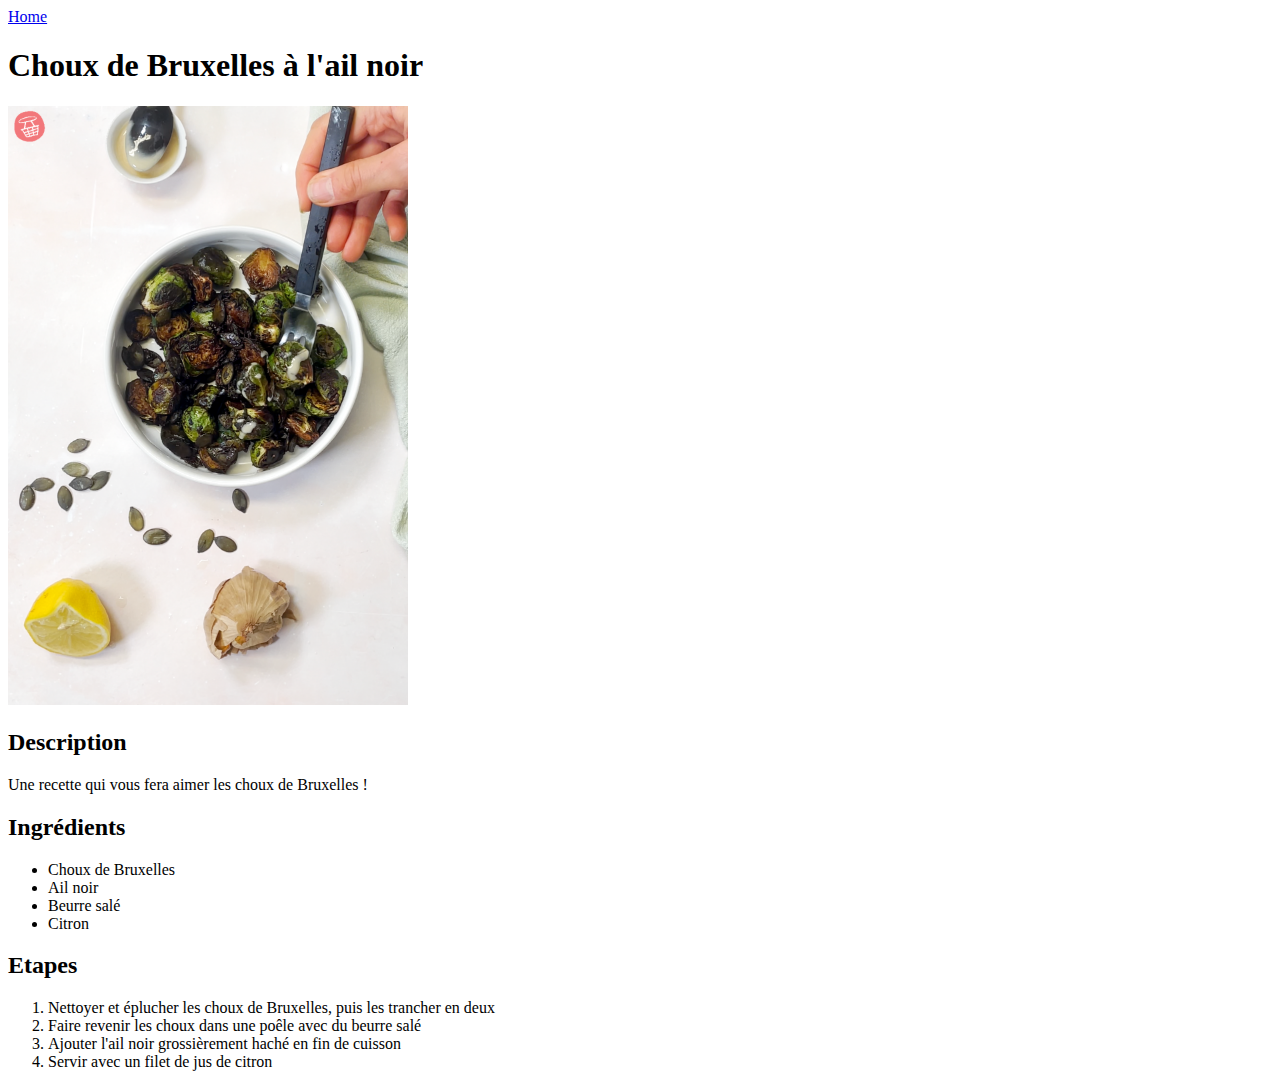
==== recipes/brussels-sprouts.html @ 2c11c779 "feat/ add brussels sprouts page, content and links" ====
<!DOCTYPE html>
<html lang="en">
  <head>
    <meta charset="UTF-8" />
    <meta name="viewport" content="width=device-width, initial-scale=1.0" />
    <title>Brussels Sprouts Page</title>
  </head>
  <body>
    <a href="../index.html">Home</a>
    <h1>Choux de Bruxelles à l'ail noir</h1>
    <img src="../assets/images/brussels-sprouts.webp" alt="A bowl of cooked brussels sprouts" width="400" />
    <h2>Description</h2>
    <p>Une recette qui vous fera aimer les choux de Bruxelles !</p>
    <h2>Ingrédients</h2>
    <ul>
      <li>Choux de Bruxelles</li>
      <li>Ail noir</li>
      <li>Beurre salé</li>
      <li>Citron</li>
    </ul>
    <h2>Etapes</h2>
    <ol>
      <li>Nettoyer et éplucher les choux de Bruxelles, puis les trancher en deux</li>
      <li>Faire revenir les choux dans une poêle avec du beurre salé</li>
      <li>Ajouter l'ail noir grossièrement haché en fin de cuisson</li>
      <li>Servir avec un filet de jus de citron</li>
    </ol>
  </body>
</html>
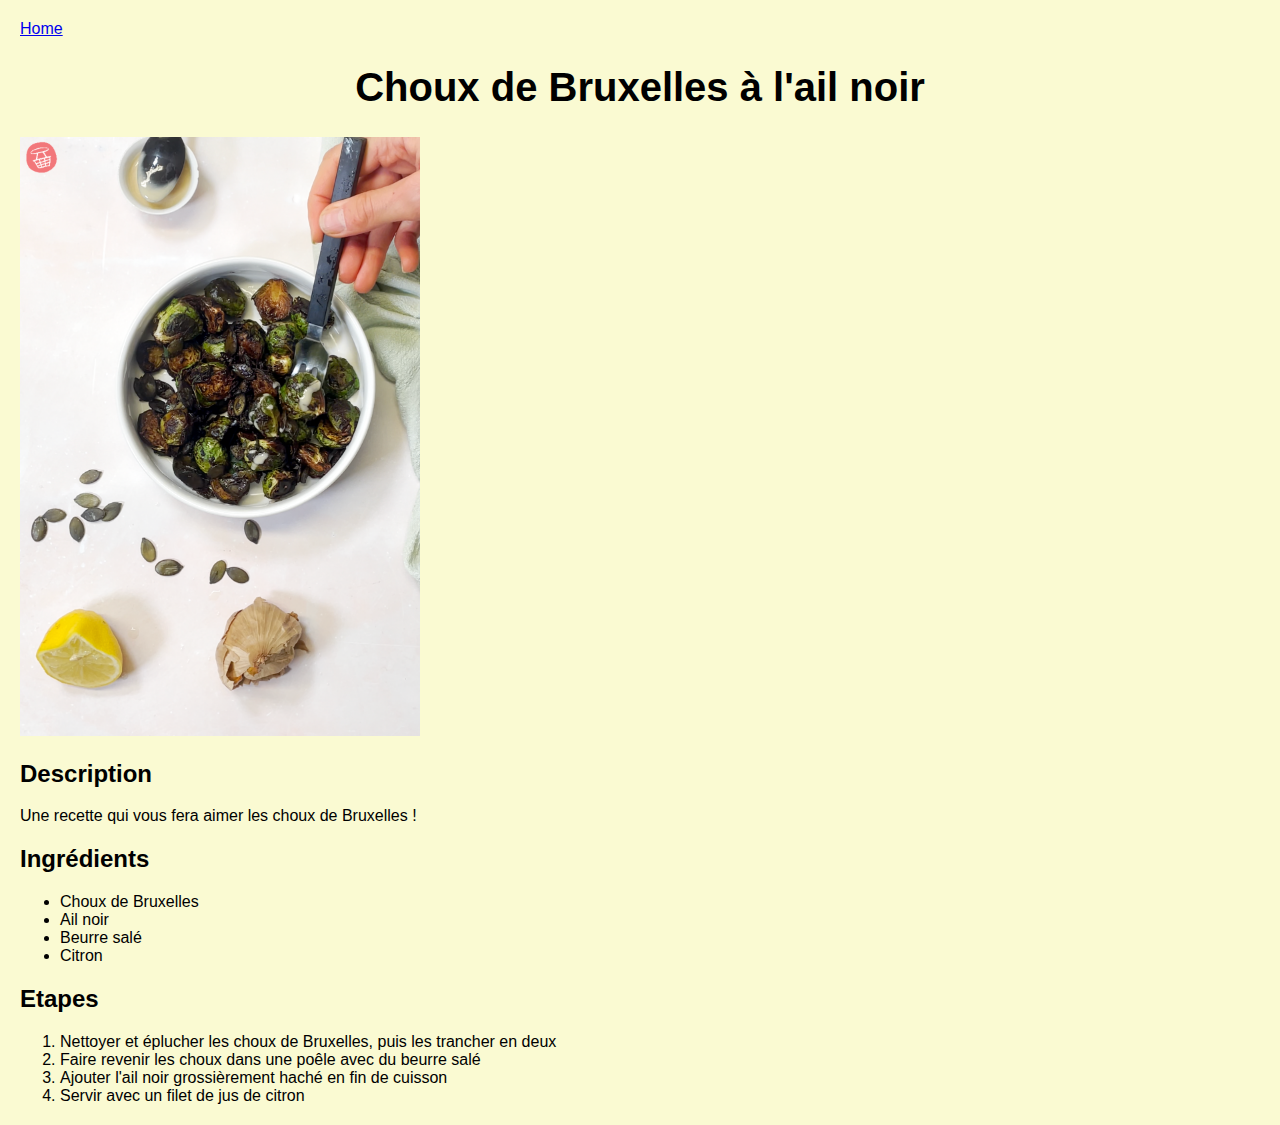
==== commit ad90aaa3: "feat: add css" ====
--- a/recipes/brussels-sprouts.html
+++ b/recipes/brussels-sprouts.html
@@ -4,6 +4,7 @@
     <meta charset="UTF-8" />
     <meta name="viewport" content="width=device-width, initial-scale=1.0" />
     <title>Brussels Sprouts Page</title>
+    <link rel="stylesheet" href="./brussels-sprouts.css" />
   </head>
   <body>
     <a href="../index.html">Home</a>
--- a/recipes/brussels-sprouts.css
+++ b/recipes/brussels-sprouts.css
@@ -0,0 +1,9 @@
+body {
+  background-color: lightgoldenrodyellow;
+  font-family: Arial, Helvetica, sans-serif;
+  margin: 20px;
+}
+h1 {
+  font-size: 40px;
+  text-align: center;
+}
